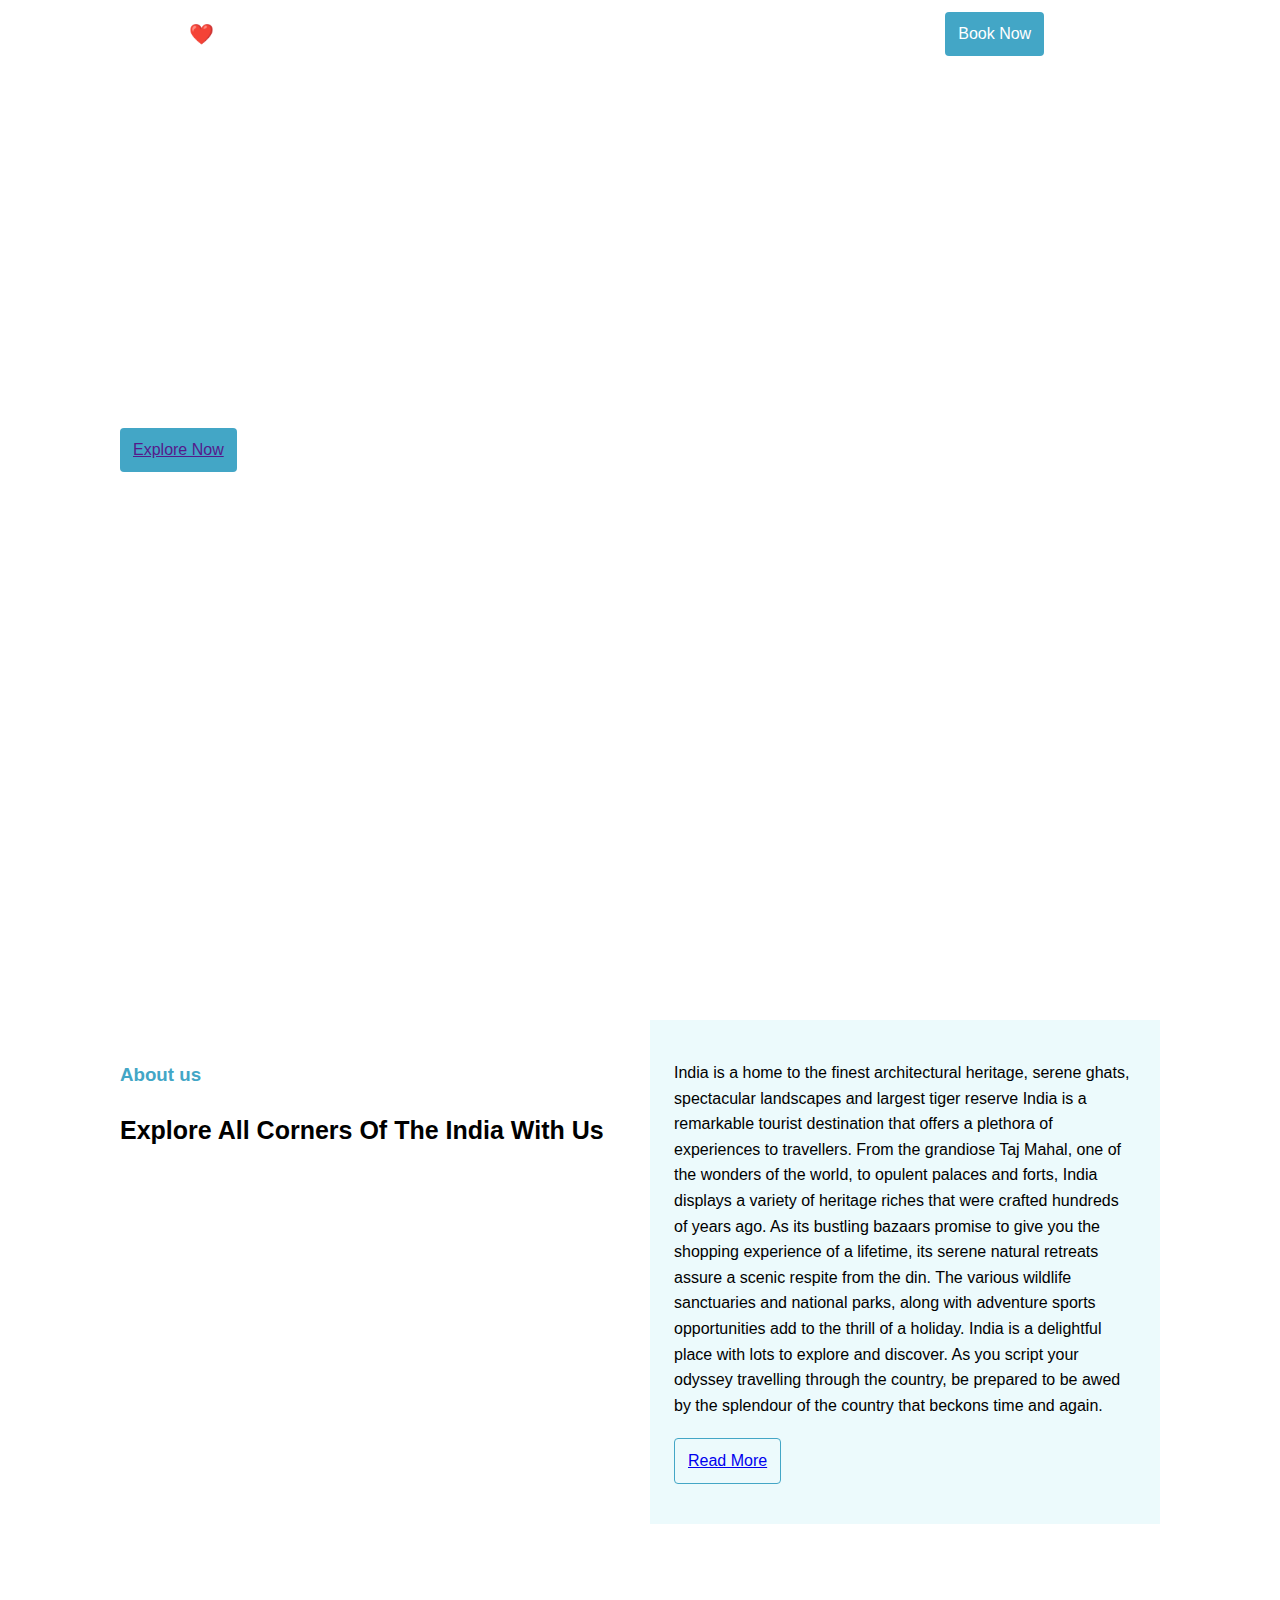
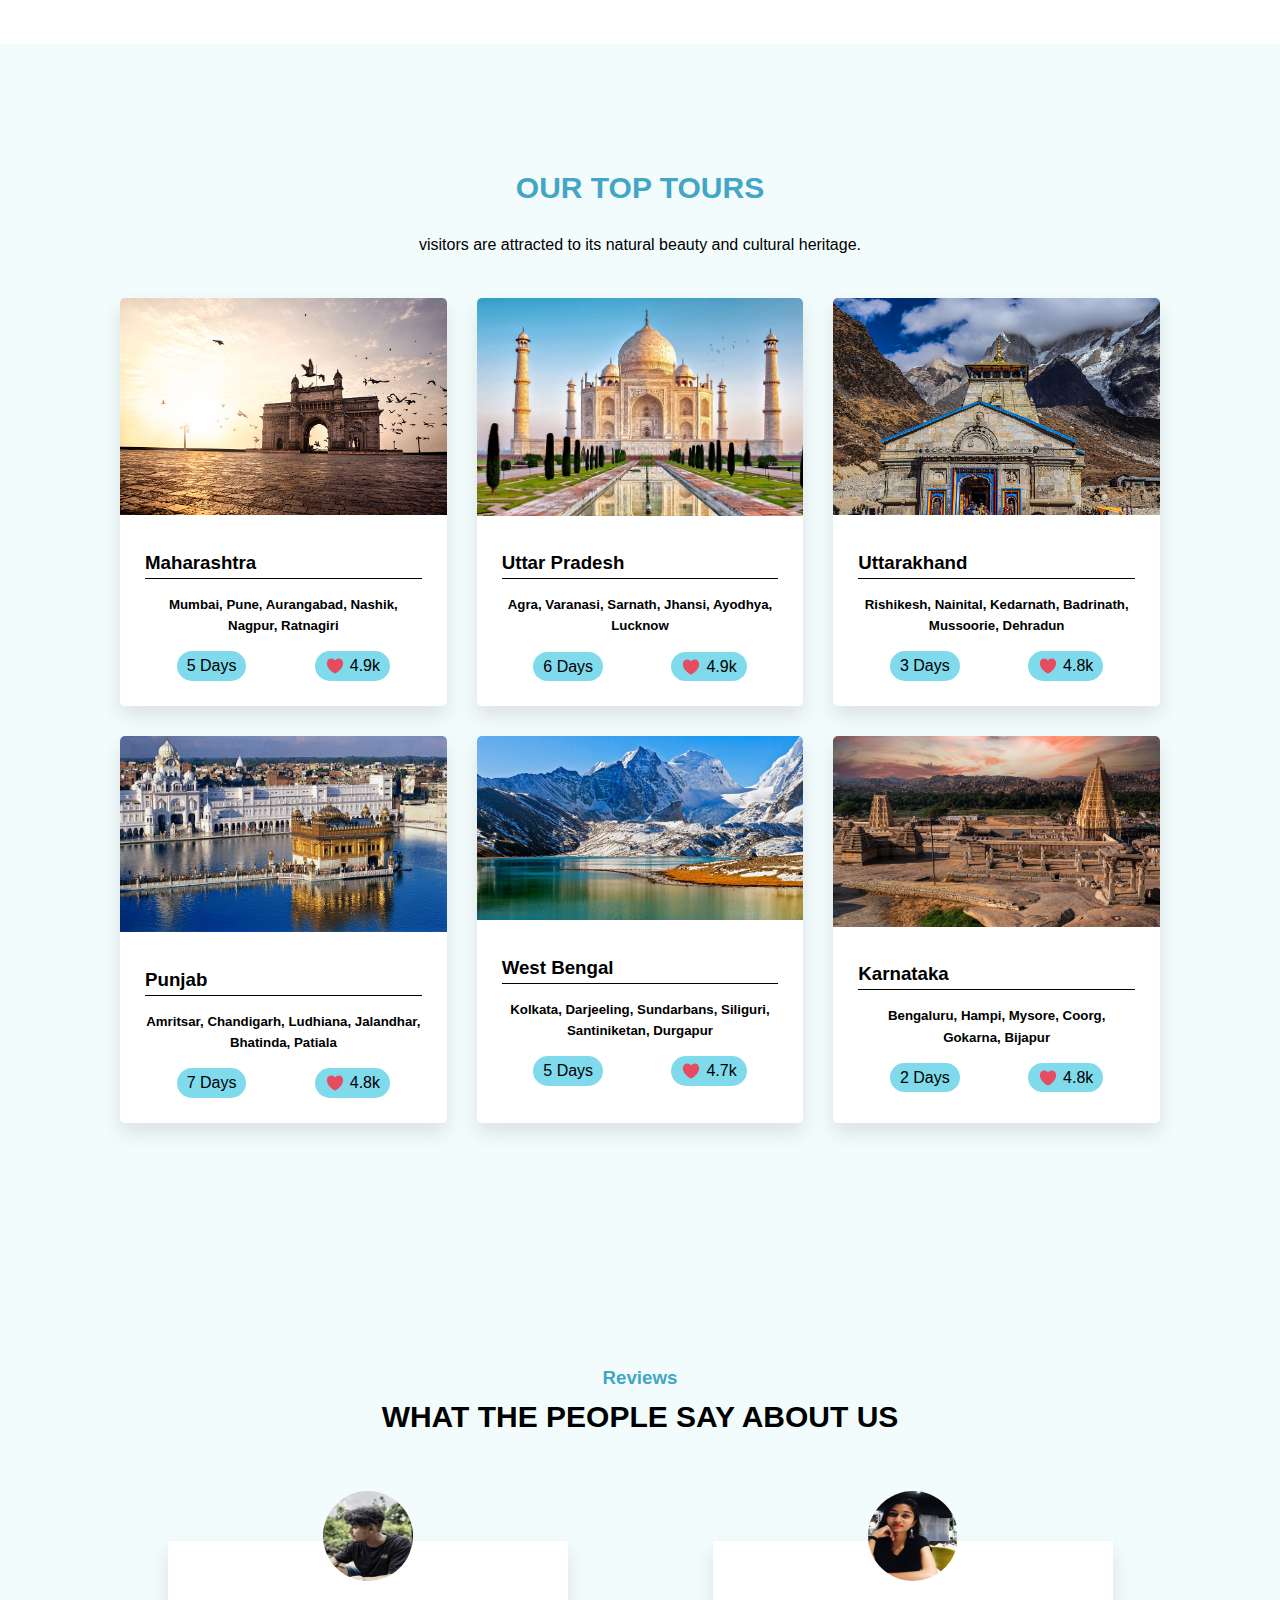
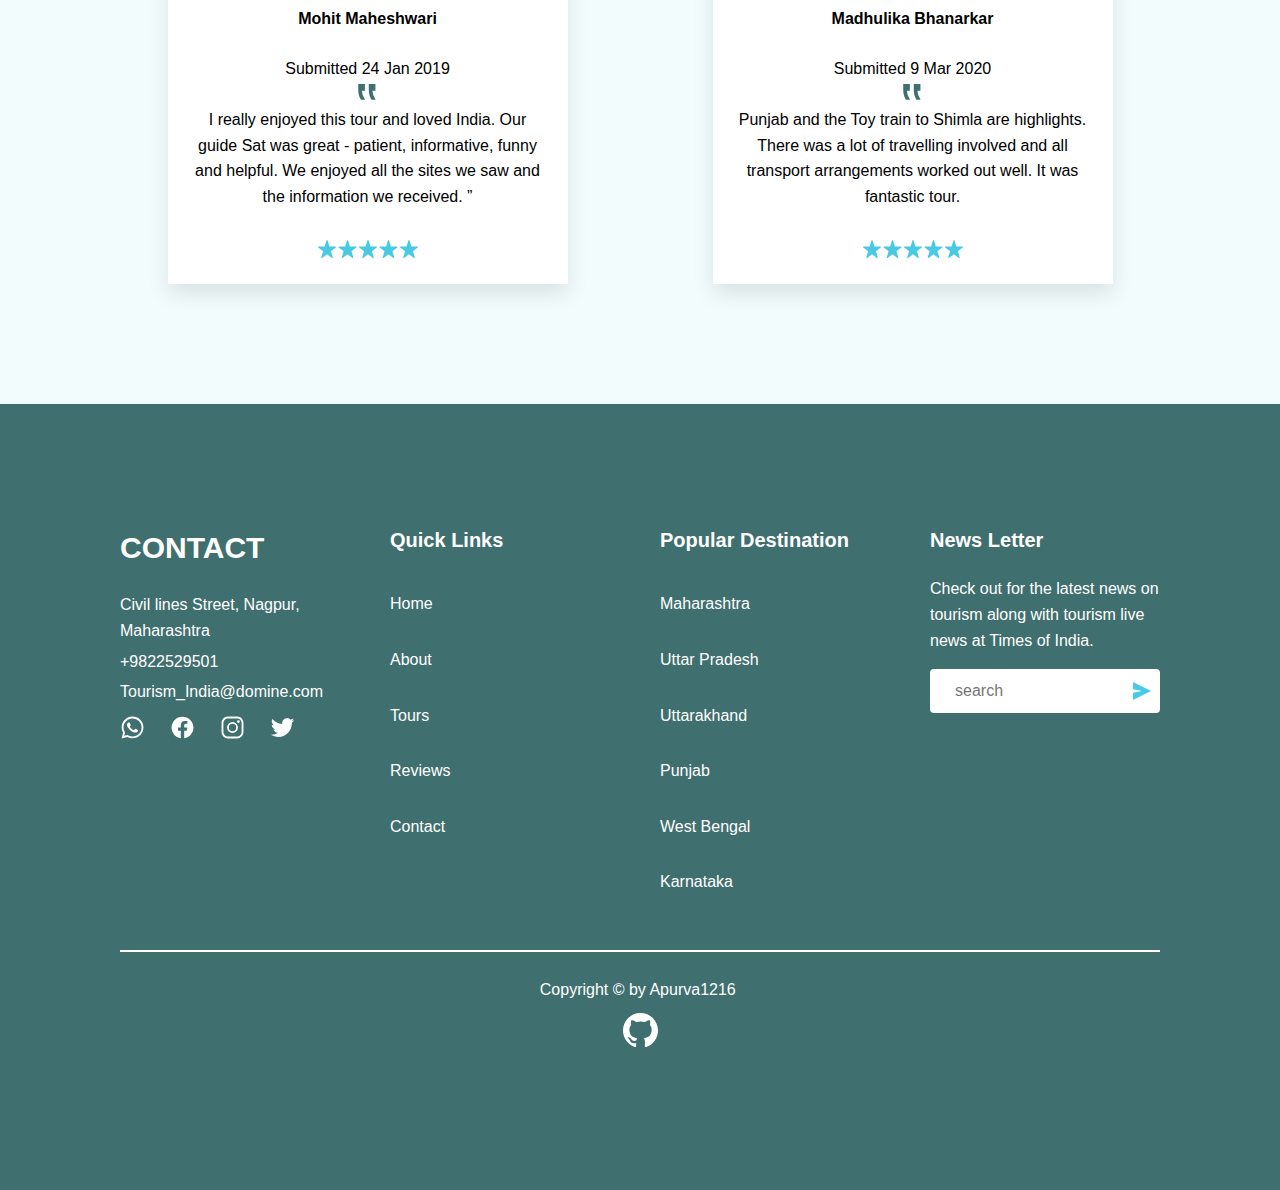
==== index.html @ e4d39829 "first commit" ====
<!DOCTYPE html>
<html lang="en">
  <head>
    <meta charset="UTF-8" />
    <meta http-equiv="X-UA-Compatible" content="IE=edge" />
    <meta name="viewport" content="width=device-width, initial-scale=1.0" />
    <meta
      name="description"
      content="Turismo reponsive website build using HTML5, CSS3 and Javascript. The complete layout of the page is build using grid layout and flexbox with some cool animations"
    />
    <link rel="icon" type="image/png" sizes="32x32" href="" />
    <link rel="stylesheet" href="font/stylesheet.css" media="screen" />
    <link rel="stylesheet" href="style.css" media="screen" />
    <title>Indian❤️Tourism</title>
  </head>
  <body>
    <!-- HEADER -->
    <header class="header">
      <div class="container">
        <div class="navigation">
          <div class="logo">Indian❤️Tourism</div>
          <img
            src="/img/india gate.jpg"
            class="nav-icon"
            alt="navigation icon"
            width="30"
            height="30"
          />
          <ul>
            <li>
              <a href="#home"> Home </a>
            </li>
            <li>
              <a href="#about"> About </a>
            </li>
            <li>
              <a href="#tours"> Tours </a>
            </li>
            <li>
              <a href="#reviews">Reviews</a>
            </li>
            <li>
              <a href="#contact">Contact</a>
            </li>
            <li>
              <button class="btn"><a href="signup.html">Book Now</a</button>
            </li>
          </ul>
        </div>
      </div>
    </header>

    <main>
      <!-- SECTION HERO -->
      <section class="section-hero" id="home">
        <div class="container">
          <div class="hero-content">
            <button class="btn"><a href="">Explore now</a></button>
          </div>

        </div>
        </div>
      </section>

      

      <!-- SECTION ABOUT -->
      <section class="section-about" id="about">
        <div class="container about-box" data-aos="fade-up">
          <div class="about-box__heading">
            <h3 class="color-blue margin-bottom">About us</h3>
            <div class="heading heading--1 capitalize">
              Explore all corners of the India with us
            </div>
          </div>
          <div class="about-box__content">
            <p class="margin-bottom">
              India is a home to the finest architectural heritage, serene ghats, spectacular landscapes and largest tiger reserve
              India is a remarkable tourist destination that offers a plethora of experiences to travellers. From the grandiose Taj
              Mahal, one of the wonders of the world, to opulent palaces and forts, India displays a variety of heritage riches that 
              were crafted hundreds of years ago. As its bustling bazaars promise to give you the shopping experience of a lifetime, 
              its serene natural retreats assure a scenic respite from the din. The various wildlife sanctuaries and national parks, 
              along with adventure sports opportunities add to the thrill of a holiday. India is a delightful place with lots to explore
              and discover. As you script your odyssey travelling through the country, be prepared to be awed by the splendour of the
              country that beckons time and again.
            </p>
            <button class="btn btn--secondary"><a href="readmore.html">Read More</a></button>
          </div>
        </div>
      </section>

      <!-- SECTION TOURS -->
      <section class="section-tours" id="tours">
        <div class="container tour-box" data-aos="fade-up">
          <header class="tour-box__heading">
            <h2 class="heading heading--2 color-blue margin-bottom">
              our top tours
            </h2>
            <p>
              visitors are attracted to its natural beauty and cultural heritage.
            </p>
          </header>

          <article class="tour-box__cards">
            <div class="t-card" data-aos="flip-left" data-aos-duration="1000">
              <img
                src="img/maharashtra.jpg"
                alt="maharashtra"
                width="700"
                height="700"
                class="t-card__img"
              />

              <div class="t-card__content">
                <div class="t-card__title">
                  <h3 class="name">Maharashtra</h3>
                  
                </div>

                <div class="t-card__description">
                  <h5>Mumbai, Pune, Aurangabad, Nashik, Nagpur, Ratnagiri</h5>
                </div>

                <div class="t-card__items">
                  <div class="days">5 Days</div>
                  <div class="likes">
                    <img
                      src="img/heart.svg"
                      alt="heart"
                      width="20"
                      height="20"
                    />
                    4.9k
                  </div>
                </div>
              </div>
            </div>

            <div class="t-card" data-aos="flip-left" data-aos-duration="1000">
              <img
                src="img/uttar_pradesh.jpg"
                alt="france"
                width="500"
                height="500"
                class="t-card__img"
              />

              <div class="t-card__content">
                <div class="t-card__title">
                  <h3 class="name">Uttar Pradesh</h3>
                  
                </div>

                <div class="t-card__description">
                  <h5>Agra, Varanasi, Sarnath, Jhansi, Ayodhya, Lucknow</h5>
                  
                </div>

                <div class="t-card__items">
                  <div class="days">6 Days</div>
                  <div class="likes">
                    <img
                      src="img/heart.svg"
                      alt="heart"
                      width="20"
                      height="20"
                    />
                    4.9k
                  </div>
                </div>
              </div>
            </div>

            <div class="t-card" data-aos="flip-left" data-aos-duration="1000">
              <img
                src="img/uttrakhand.jpg"
                alt="uttarakhand"
                width="500"
                height="500"
                class="t-card__img"
              />

              <div class="t-card__content">
                <div class="t-card__title">
                  <h3 class="name">Uttarakhand</h3>
                  
                </div>

                <div class="t-card__description">
                  <h5>Rishikesh, Nainital, Kedarnath, Badrinath, Mussoorie, Dehradun</h5>
                  
                </div>

                <div class="t-card__items">
                  <div class="days">3 Days</div>
                  <div class="likes">
                    <img
                      src="img/heart.svg"
                      alt="heart"
                      width="20"
                      height="20"
                    />
                    4.8k
                  </div>
                </div>
              </div>
            </div>

            <div class="t-card" data-aos="flip-left" data-aos-duration="1000">
              <img
                src="img/punjab.jpg"
                alt="punjab"
                width="500"
                height="500"
                class="t-card__img"
              />

              <div class="t-card__content">
                <div class="t-card__title">
                  <h3 class="name">Punjab</h3>
                </div>

                <div class="t-card__description">
                  <h5>Amritsar, Chandigarh, Ludhiana, Jalandhar, Bhatinda, Patiala</h5>
                  

                </div>

                <div class="t-card__items">
                  <div class="days">7 Days</div>
                  <div class="likes">
                    <img
                      src="img/heart.svg"
                      alt="heart"
                      width="20"
                      height="20"
                    />
                    4.8k
                  </div>
                </div>
              </div>
            </div>

            <div class="t-card" data-aos="flip-left" data-aos-duration="1000">
              <img
                src="img/sikkim.jpg"
                alt="sikkim"
                width="500"
                height="500"
                class="t-card__img"
              />

              <div class="t-card__content">
                <div class="t-card__title">
                  <h3 class="name">West Bengal</h3>
                </div>

                <div class="t-card__description">
                  <h5>Kolkata, Darjeeling, Sundarbans, Siliguri, Santiniketan, Durgapur</h5>
                  
                </div>

                <div class="t-card__items">
                  <div class="days">5 Days</div>
                  <div class="likes">
                    <img
                      src="img/heart.svg"
                      alt="heart"
                      width="20"
                      height="20"
                    />
                    4.7k
                  </div>
                </div>
              </div>
            </div>

            <div class="t-card" data-aos="flip-left" data-aos-duration="1000">
              <img
                src="img/karnataka.jpg"
                alt="karnataka"
                width="500"
                height="500"
                class="t-card__img"
              />

              <div class="t-card__content">
                <div class="t-card__title">
                  <h3 class="name">Karnataka</h3>
                </div>

                <div class="t-card__description">
                  <h5>Bengaluru, Hampi, Mysore, Coorg, Gokarna, Bijapur</h5> 
                  
                </div>

                <div class="t-card__items">
                  <div class="days">2 Days</div>
                  <div class="likes">
                    <img
                      src="img/heart.svg"
                      alt="heart"
                      width="20"
                      height="20"
                    />
                    4.8k
                  </div>
                </div>
              </div>
            </div>
          </article>
        </div>
      </section>


      <!-- SECTION REVIEW -->
      <section class="section-review" id="reviews">
        <div class="container review-box" data-aos="fade-up">
          <header class="review-header">
            <h3 class="color-blue">Reviews</h3>
            <h2 class="heading heading--2">What the people say about us</h2>
          </header>

          <article class="review-cards">
            <div class="r-card">
              <img
                src="img/user-1.jpeg"
                alt=""
                class="r-card__img"
                width="90"
                height="90"
              />
              <div class="r-card__name">Mohit Maheshwari</div>
              <p>Submitted 24 Jan 2019</p>
              <span class="quot">&#8223;</span>
              <div class="r-card__description">
                I really enjoyed this tour and loved India. Our guide Sat was great - patient, informative, funny and helpful.
                We enjoyed all the sites we saw and the information we received. ”  
              </div>
              <div class="r-card__rating">
                <img
                  src="img/star-grp.svg"
                  alt="star"
                  width="100"
                  height="30"
                />
              </div>
            </div>

            <div class="r-card">
              <img
                src="img/user-2.jpeg"
                alt=""
                class="r-card__img"
                width="90"
                height="90"
              />
              <div class="r-card__name">Madhulika Bhanarkar</div>
              <p>Submitted 9 Mar 2020</p>
              <span class="quot">&#8223;</span>
              <div class="r-card__description">
                Punjab and the Toy train to Shimla are highlights. There was a lot of travelling involved and all transport 
                arrangements worked out well. It was fantastic tour.
              </div>
              <div class="r-card__rating">
                <img
                  src="img/star-grp.svg"
                  alt="star"
                  width="100"
                  height="30"
                />
              </div>
            </div>
          </article>
        </div>
      </section>
    </main>

    <!-- SECTION FOOTER -->
    <footer class="section-footer" id="contact">
      <div class="footer-box container">
        <div class="contact-details">
          <h2 class="heading heading--2 margin-bottom">Contact</h2>
          <ul class="contact-data">
            <li class="location">Civil lines Street, Nagpur, Maharashtra</li>
            <li class="phone">+9822529501</li>
            <li class="email">Tourism_India@domine.com</li>
            <li class="social">
              <a href="">
                <img
                src="./img/logo-whatsapp.svg"
                alt="whatsapp icon"
                width="35"
                height="35"
              /></a>

            <a href="">
              <img
                src="./img/logo-facebook.svg"
                alt="facebook icon"
                width="35"
                height="35"
              />
            </a>

              <a href="https://instagram.com/apurva_thool01?igshid=MWM2YjBjM2Q=">
              <img
                src="./img/logo-instagram.svg"
                alt="instagram icon"
                width="35"
                height="35"
              />
            </a>

              <img
                src="./img/logo-twitter.svg"
                alt="twitter icon"
                width="35"
                height="35"
              />
            </li>
          </ul>
        </div>

        <nav class="footer-nav" aria-label="navigation">
          <div class="nav-name">Quick Links</div>
          <ul>
            <li><a href="#home">Home</a></li>
            <li><a href="#about">About</a></li>
            <li><a href="#tours">Tours</a></li>
            <li><a href="#reviews">Reviews</a></li>
            <li><a href="#Contact">Contact</a></li>
          </ul>
        </nav>

        <nav class="footer-nav" aria-label="navigation">
          <div class="nav-name">Popular Destination</div>
          <ul>
            <li><a href="#tours">Maharashtra</a></li>
            <li><a href="#tours">Uttar Pradesh</a></li>
            <li><a href="#tours">Uttarakhand</a></li>
            <li><a href="#tours">Punjab</a></li>
            <li><a href="#tours">West Bengal</a></li>
            <li><a href="#tours">Karnataka</a></li>

          </ul>
        </nav>

        <div class="newsletter">
          <div class="newsletter__title">News Letter</div>
          <div class="newsletter__text">
            Check out for the latest news on tourism along with tourism live news at Times of India.
          </div>
          <form class="newsletter__input">
            <input type="text" placeholder="search" />
            <img
              src="./img/send.svg"
              alt="send icon"
              class="send-icon"
              width="36"
              height="36"
            />
          </form>
        </div>

        <div class="legel">
          <p class="text">Copyright &copy; by Apurva1216&nbsp;</p>
          <a href="https://github.com/apurva1216">
            <img
              src="img/github.svg"
              alt="github"
              class="github"
              width="35"
              height="35"
            />
          </a>
        </div>
      </div>
    </footer>

    <!-- SCRIPT -->
    <script src="index.js"></script>
  </body>
</html>
---- style.css ----
:root {
  --color-blue:#0f4b4bcc;
  --color-blue-lighter-1: #96ddb9;
  --color-blue-lighter-2: #43A6C6;
  --color-gray-light: rgb(243, 252, 252);
  --color-gray-dark: #c1c7ce;
  --section-padding: clamp(4rem, 10vw, 12rem) 0rem;
  --two-col-layout: 2;
  --three-col-layout: 3;
}
@media only screen and (max-width: 56.25em) {
  :root {
    --two-col-layout: 1;
  }
}
@media only screen and (max-width: 59em) {
  :root {
    --three-col-layout: 2;
  }
}
@media only screen and (max-width: 37.5em) {
  :root {
    --three-col-layout: 1;
  }
}

*,
*::before,
*::after {
  margin: 0;
  padding: 0;
  box-sizing: inherit;
}

html {
  box-sizing: border-box;
  font-size: 62.5%;
  scroll-behavior: smooth;
}

body {
  font-size: 1.6rem;
  font-family: 'Lato', sans-serif;
  font-weight: 400;
  line-height: 1.6;
}

.container {
  max-width: clamp(50rem, 85vw, 114rem);
  height: 100%;
  padding: 0 2.4rem;
  margin: 0 auto;
}

.heading {
  font-weight: 700;
  text-transform: uppercase;
}
.heading--1 {
  font-size: clamp(2.5rem, 2vw, 2rem);
}
.heading--2 {
  font-size: clamp(2rem, 4vw, 3rem);
}


.color-blue {
  color: var(--color-blue-lighter-2);
}

.header {
  position: absolute;
  color: #fff;
  width: 100%;
  z-index: 100;
}
@media only screen and (max-width: 50em) {
  .header {
    background-color: var(--color-blue);
  }
}
.header .navigation {
  display: flex;
  justify-content: space-between;
  align-items: center;
  position: relative;
  padding: 1.2rem 0;
  border-bottom: 1px solid #fff;
}
.header .navigation ul {
  display: flex;
  justify-content: center;
  align-items: center;
  list-style: none;
  font-size: 1.7rem;
  font-weight: 700;
}
@media only screen and (max-width: 50em) {
  .header .navigation ul {
    display: none;
  }
}
.header .navigation ul li:not(:last-child) {
  padding: 0rem 2.5rem;
  transition: background-color 0.5s;
}
.header .navigation ul li:not(:last-child) a {
  color: #fff;
  text-decoration: none;
}
.header .navigation ul li:not(:last-child) a:hover {
  color: var(--color-blue-lighter-2);
}
.header .navigation .logo {
  text-transform: uppercase;
  font-size: 2rem;
  font-weight: 700;
}
.header .nav-icon {
  display: none;
  border: 1px solid #201e1e;
  padding: 0.1rem;
}
@media only screen and (max-width: 50em) {
  .header .nav-icon {
    display: block;
  }
}

.section-hero {
  background-image: 
    url('https://i.makeagif.com/media/2-07-2017/JTG6s-.gif');
  height: max(100vh, 60rem);
  background-position: center;
  background-size: cover;
  color: #1b1a1a;
}

.hero-content {
  display: flex;
  flex-direction: column;
  align-items: flex-start;
  justify-content: center;
  max-width: 70ch;
  height: 100%;
}

.margin-right {
  margin-right: 2rem;
}

.margin-bottom {
  margin-bottom: 2rem;
}

.capitalize {
  text-transform: capitalize;
}


.section-about {
  padding: var(--section-padding);
}

.about-box {
  display: grid;
  grid-template-columns: repeat(
    var(--two-col-layout),
    minmax(-webkit-min-content, 1fr)
  );
  grid-template-columns: repeat(
    var(--two-col-layout),
    minmax(min-content, 1fr)
  );
  gap: 2rem;
}
.about-box__heading {
  padding: 4rem 0;
}
.about-box__content {
  padding: 4rem 2.4rem;
  background-color: rgba(73, 202, 228, 0.1);
}




.section-tours {
  background-color: var(--color-gray-light);
  padding: var(--section-padding);
}

.tour-box__heading {
  text-align: center;
  margin-bottom: 4rem;
}

.tour-box__cards {
  display: grid;
  grid-template-columns: repeat(
    var(--three-col-layout),
    minmax(-webkit-min-content, 1fr)
  );
  grid-template-columns: repeat(
    var(--three-col-layout),
    minmax(min-content, 1fr)
  );
  gap: 3rem;
}

.t-card {
  background-color: #fff;
  box-shadow: 0px 10px 20px rgba(0, 0, 0, 0.1);
  border-radius: 5px;
  color: #000;
}
.t-card:hover .t-card__img {
  filter: brightness(0.8);
}
.t-card__img {
  max-width: 100%;
  height: auto;
  border-top-right-radius: 5px;
  border-top-left-radius: 5px;
}
.t-card__content {
  padding: 2.5rem;
}
.t-card__content > *:not(:last-child) {
  margin-bottom: 1.5rem;
}
.t-card__title {
  display: flex;
  justify-content: space-between;
  border-bottom: 1px solid;
}
.t-card__description {
  text-align: center;
}
.t-card__items {
  display: flex;
  justify-content: space-around;
  align-items: center;
  gap: 0.5rem;
}
.t-card__items > * {
  padding: 0.2rem 1rem;
  background-color: rgba(73, 202, 228, 0.7);
  border-radius: 2rem;
  display: flex;
  justify-content: center;
  align-items: center;
  gap: 0.5rem;
}



.btn {
  text-transform: capitalize;
  padding: 1.3rem;
  border-radius: 4px;
  font-family: inherit;
  font-size: 1.6rem;
  font-weight: 400;
  background-color: var(--color-blue-lighter-2);
  color: #000;
  border: none;
  transition: background-color 0.4s;
  cursor: pointer;
}
.btn:hover {
  background-color: var(--color-blue-lighter-1);
}
.btn--drop-shadow {
  box-shadow: 0px 8px 20px rgba(126, 23, 23, 0.3);
}
.btn--secondary {
  border: 1.5px solid var(--color-blue-lighter-2);
  background-color: transparent;
}

input[type='text'] {
  padding: 1.3rem 2.5rem;
  border-radius: 4px;
  font-family: inherit;
  font-size: 1.6rem;
  background-color: #fff;
  color: #000;
  border: none;
  width: 100%;
}
input[type='text']:focus {
  outline: none;
}




.section-review {
  background-color: var(--color-gray-light);
  padding: var(--section-padding);
}

.review-header {
  text-align: center;
  margin-bottom: 10rem;
}

.review-cards {
  display: grid;
  grid-template-columns: repeat(
    var(--two-col-layout),
    minmax(-webkit-min-content, 1fr)
  );
  grid-template-columns: repeat(
    var(--two-col-layout),
    minmax(min-content, 1fr)
  );
  row-gap: 10rem;
  -moz-column-gap: 5rem;
  column-gap: 5rem;
  justify-items: center;
}

.r-card {
  display: flex;
  flex-direction: column;
  align-items: center;
  justify-content: center;
  background-color: #fff;
  box-shadow: 0px 10px 20px rgba(0, 0, 0, 0.1);
  max-width: 40rem;
  padding: 0 2.4rem 2rem 2.4rem;
  position: relative;
}
.r-card > *:not(:last-child) {
  margin-bottom: 2.5rem;
}
.r-card:hover {
  box-shadow: 0px 10px 25px rgba(0, 0, 0, 0.2);
}
.r-card__img {
  max-width: 100%;
  border-radius: 50%;
  margin-top: -5rem;
}
.r-card__name {
  font-weight: 700;
}
.r-card__description {
  text-align: center;
}
.r-card__rating {
  display: flex;
  justify-content: center;
  align-items: center;
}

.quot {
  font-size: 7rem;
  position: absolute;
  top: 49%;
  left: 50%;
  transform: translate(-50%, -50%);
  color: var(--color-blue);
}

.contact-details .contact-data {
  list-style: none;
  display: flex;
  flex-direction: column;
  justify-content: center;
  align-items: flex-start;
  gap: 0.5rem;
}
.contact-details .contact-data .social {
  display: flex;
  gap: 0.5rem;
}
.contact-details .contact-data .social * {
  padding-right: 1rem;
}

.section-footer {
  background-color: var(--color-blue);
  padding: var(--section-padding);
}

.footer-box {
  display: grid;
  grid-template-columns: repeat(auto-fit, minmax(20rem, 1fr));
  gap: 4rem;
  color: #fff;
}


.footer-nav .nav-name {
  font-size: 2rem;
  font-weight: 700;
  margin-bottom: 2rem;
}

.footer-nav ul {
  display: flex;
  flex-direction: column;
}

.footer-nav ul li {
  list-style: none;
  padding: 1.5rem 0;
}

.footer-nav ul li a {
  text-decoration: none;
  color: #fff;
}
.footer-nav ul li a:hover {
  text-decoration: underline;
}

.newsletter__title {
  font-size: 2rem;
  font-weight: 700;
  margin-bottom: 2rem;
}

.newsletter__text {
  margin-bottom: 1.6rem;
}

.newsletter__input {
  position: relative;
}

.send-icon {
  padding: 0.9rem;
  background-color: transparent;
  cursor: pointer;
  position: absolute;
  height: 100%;
  top: 0;
  right: 0;
}

.legel {
  grid-column: 1/-1;
  border-top: 2px solid #fff;
  padding: 1.5rem 0;
  text-align: center;
}
.legel .text {
  padding: 1rem 0;
}
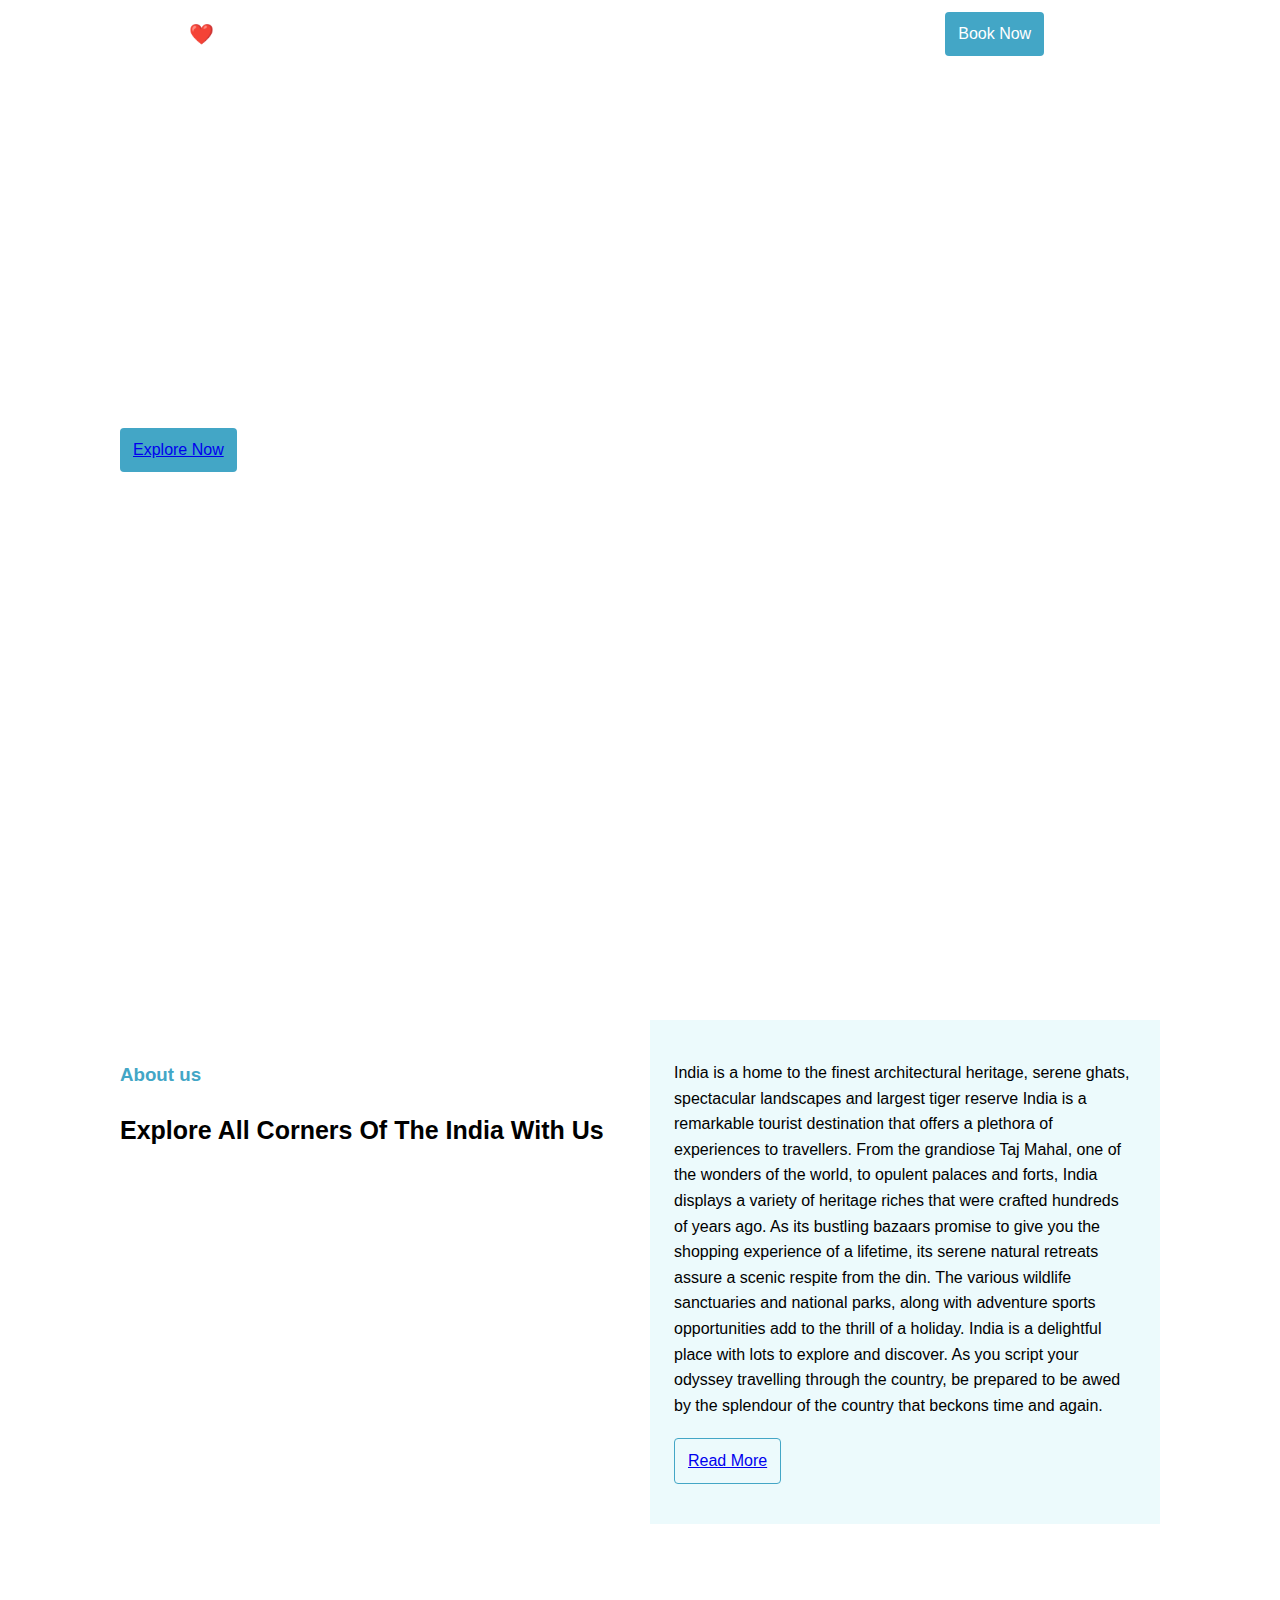
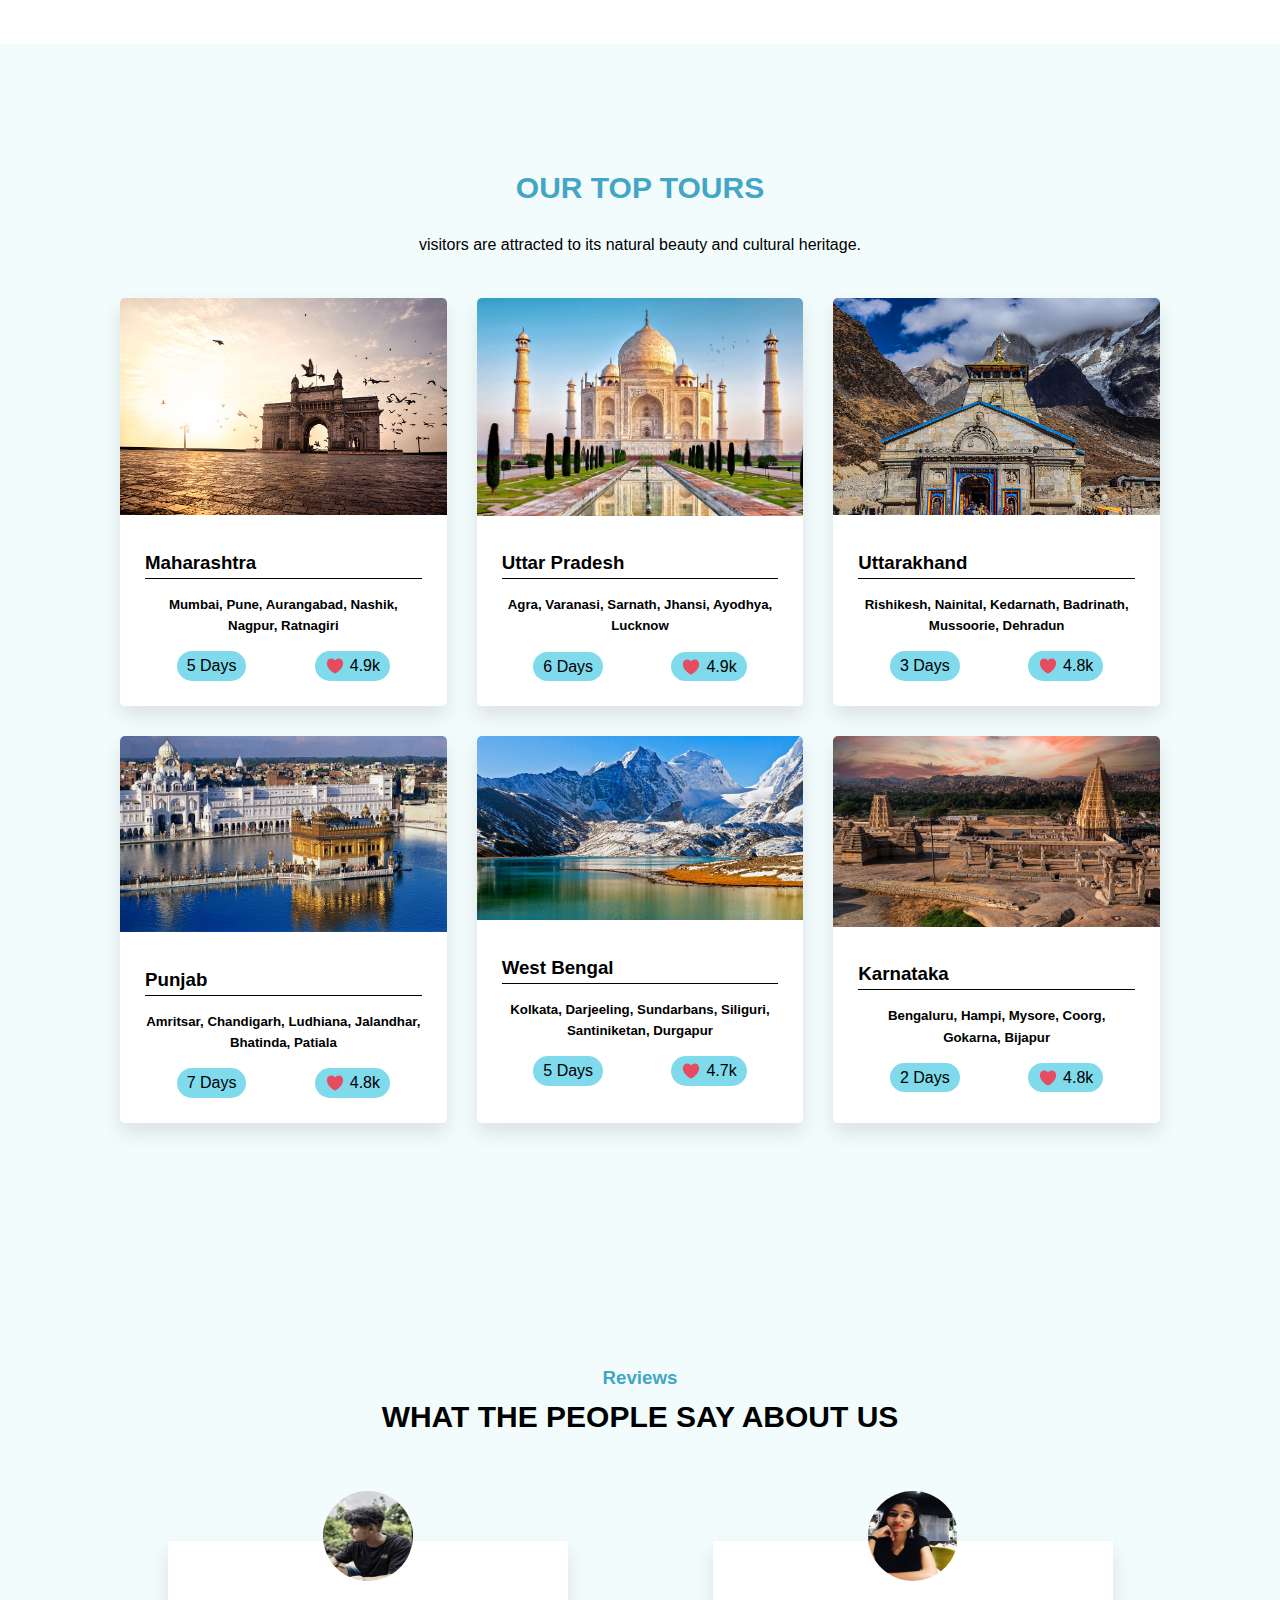
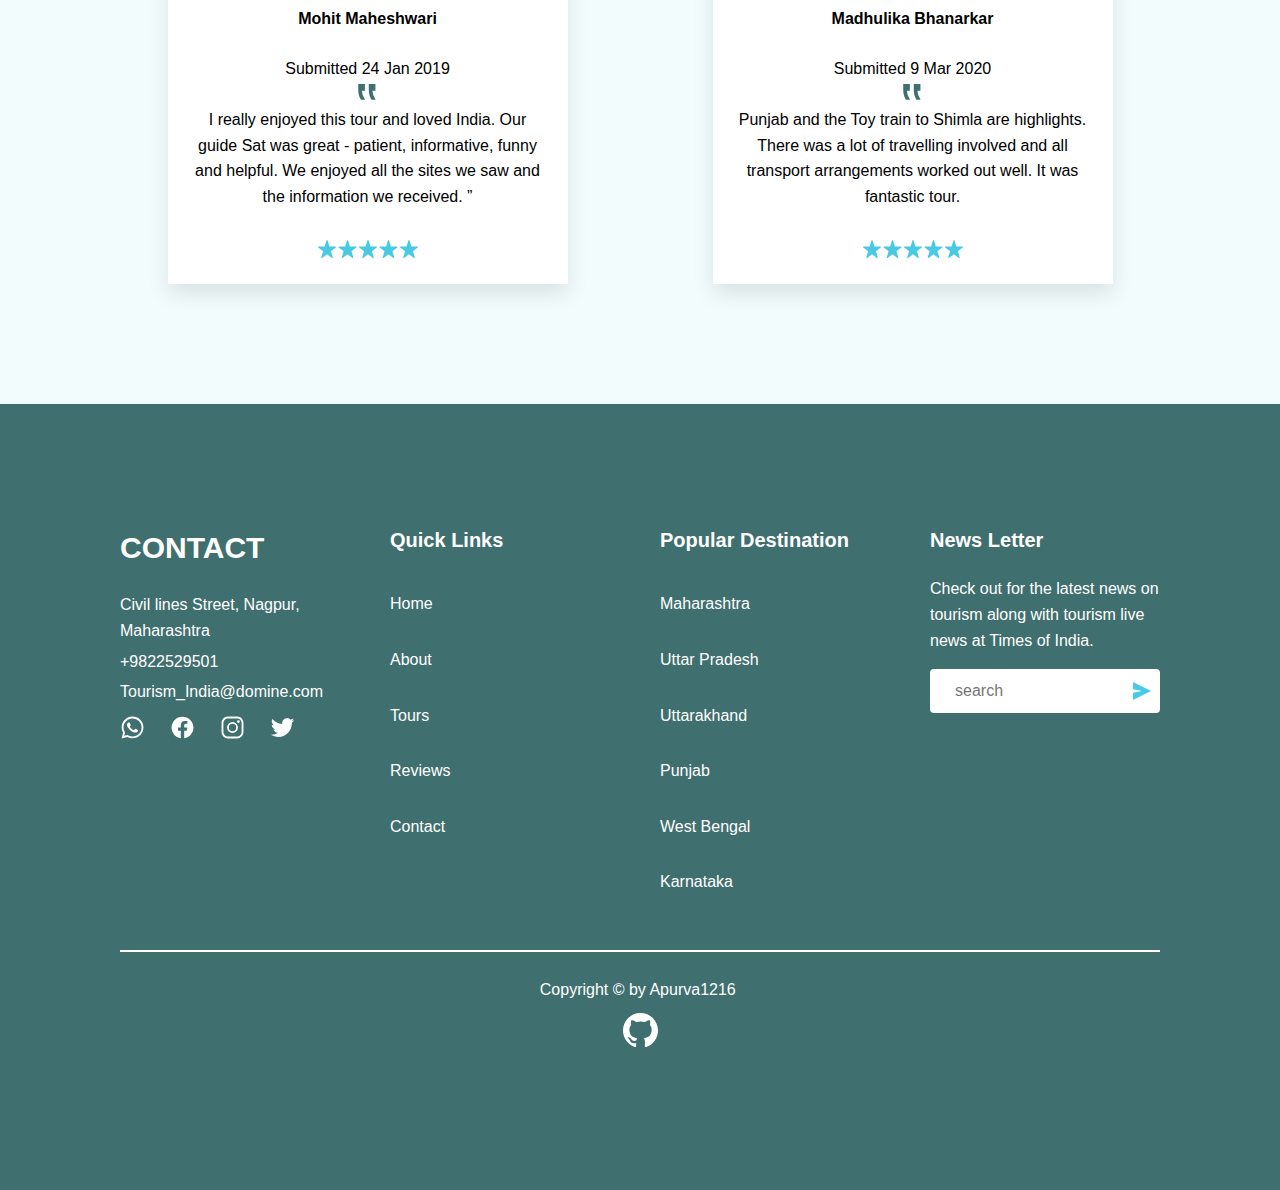
==== commit b2f8687f: "Update index.html" ====
--- a/index.html
+++ b/index.html
@@ -55,7 +55,7 @@
       <section class="section-hero" id="home">
         <div class="container">
           <div class="hero-content">
-            <button class="btn"><a href="">Explore now</a></button>
+            <button class="btn"><a href="explore.html">Explore now</a></button>
           </div>
 
         </div>
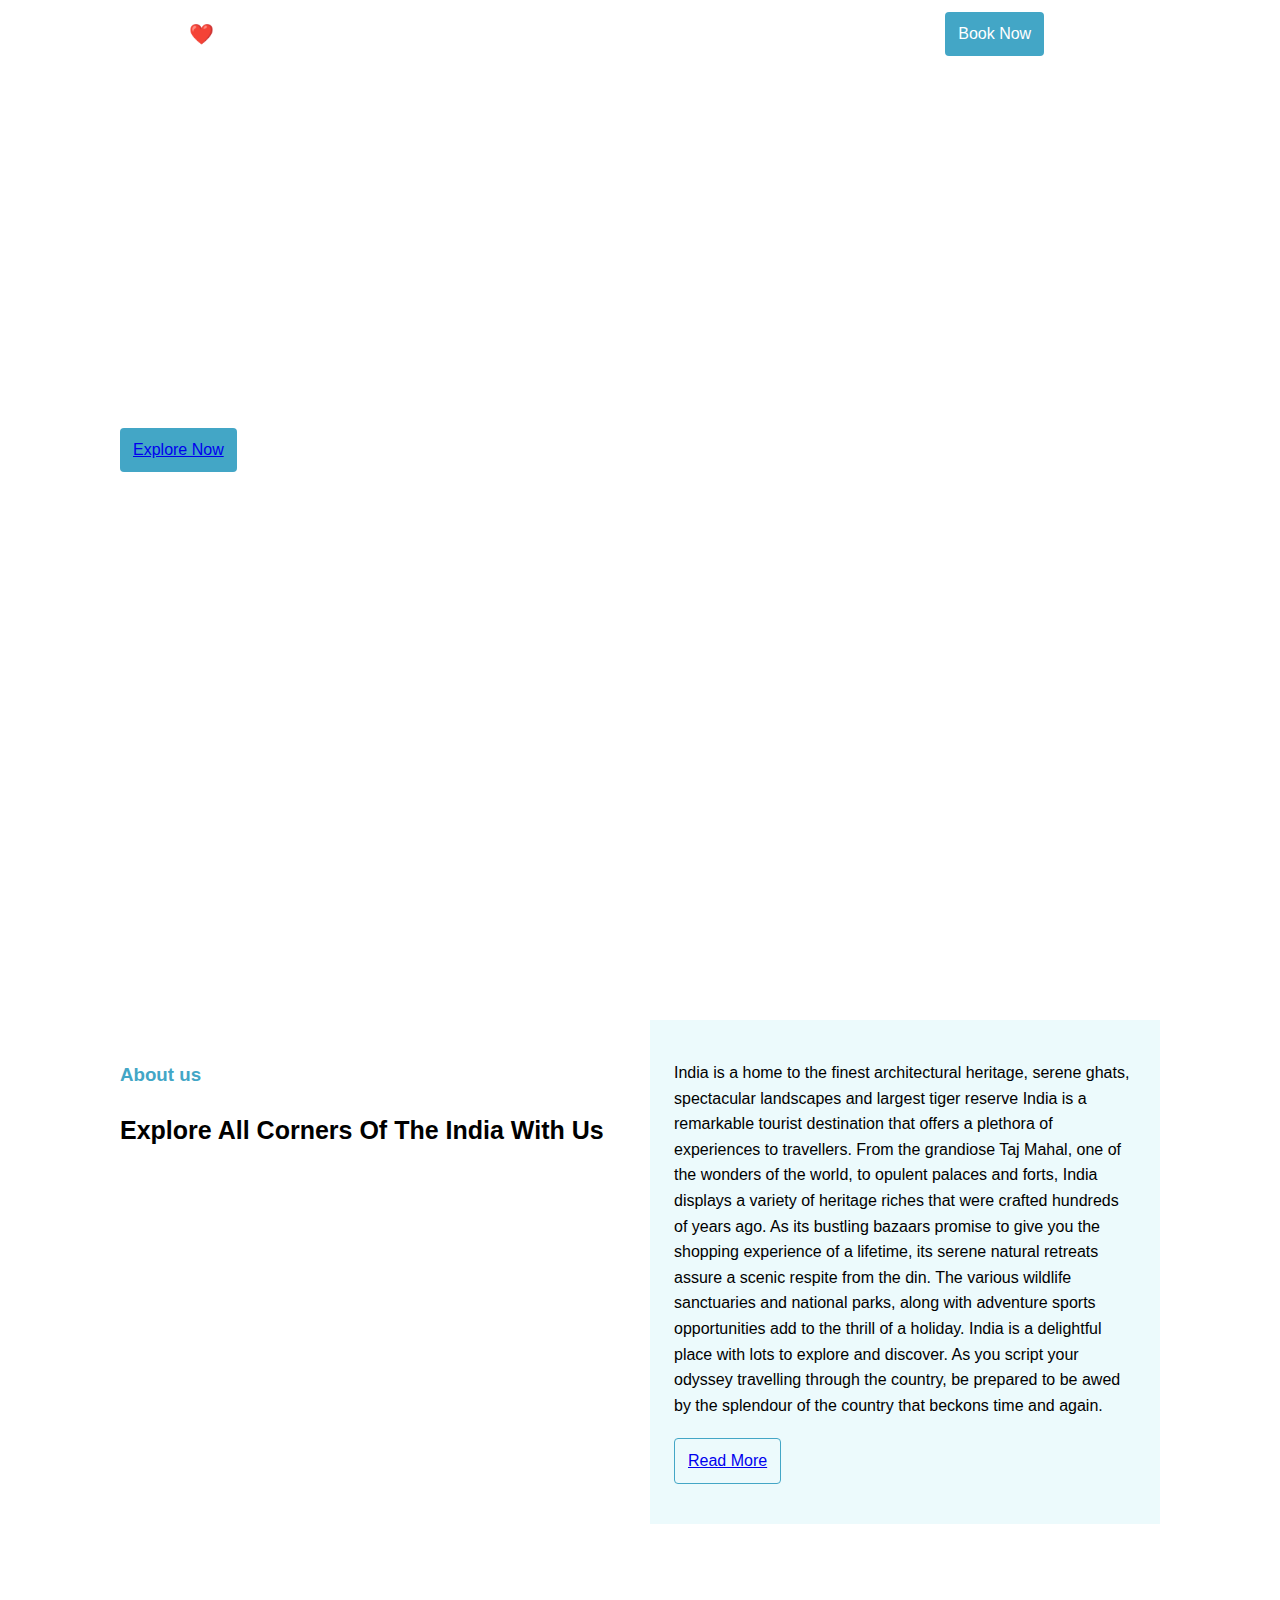
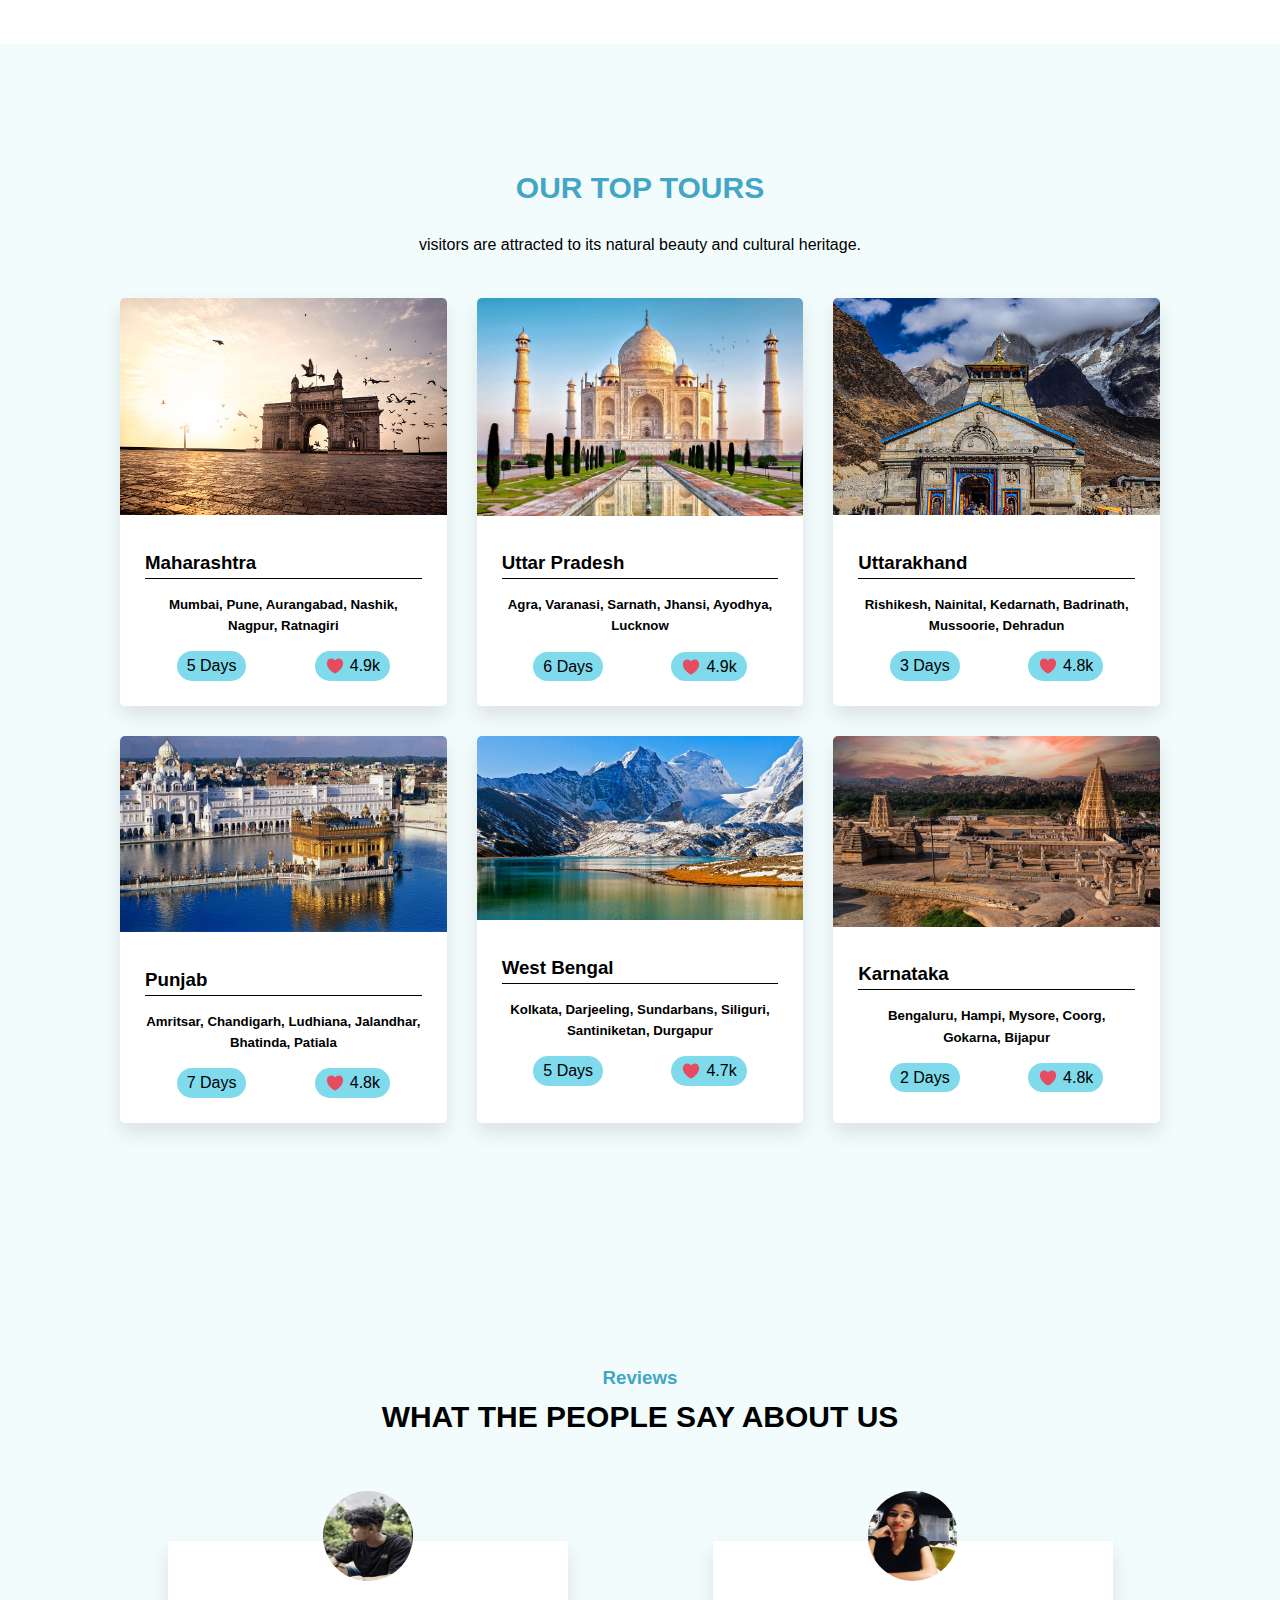
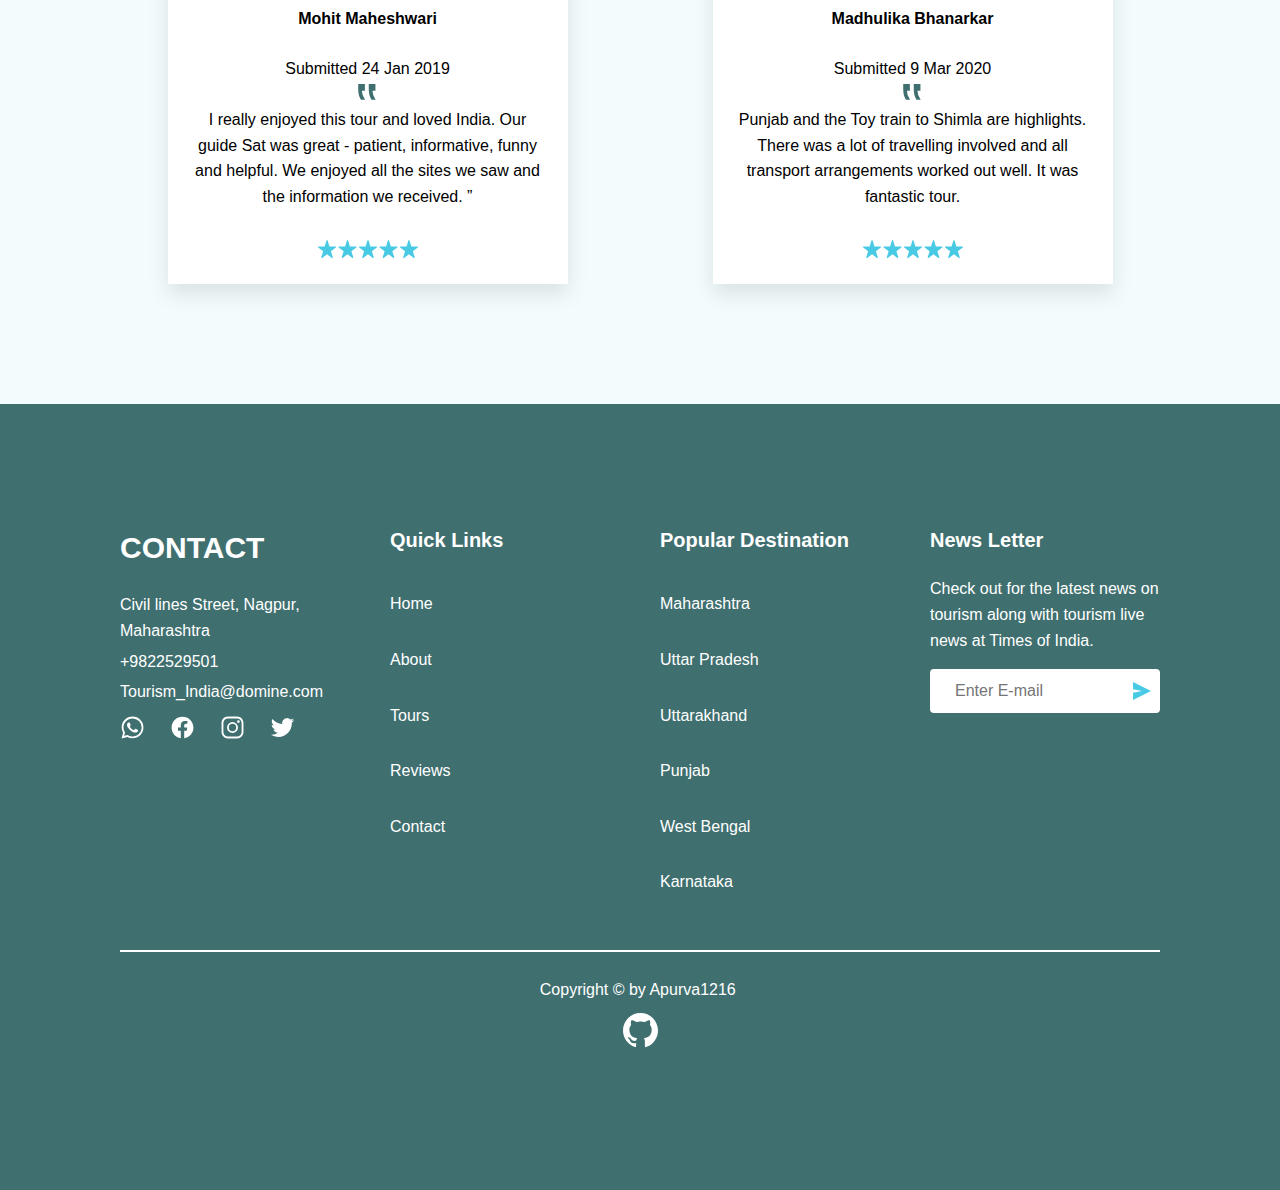
==== commit 851decf8: "Update index.html" ====
--- a/index.html
+++ b/index.html
@@ -452,7 +452,7 @@
             Check out for the latest news on tourism along with tourism live news at Times of India.
           </div>
           <form class="newsletter__input">
-            <input type="text" placeholder="search" />
+            <input type="text" placeholder="Enter E-mail" />
             <img
               src="./img/send.svg"
               alt="send icon"
